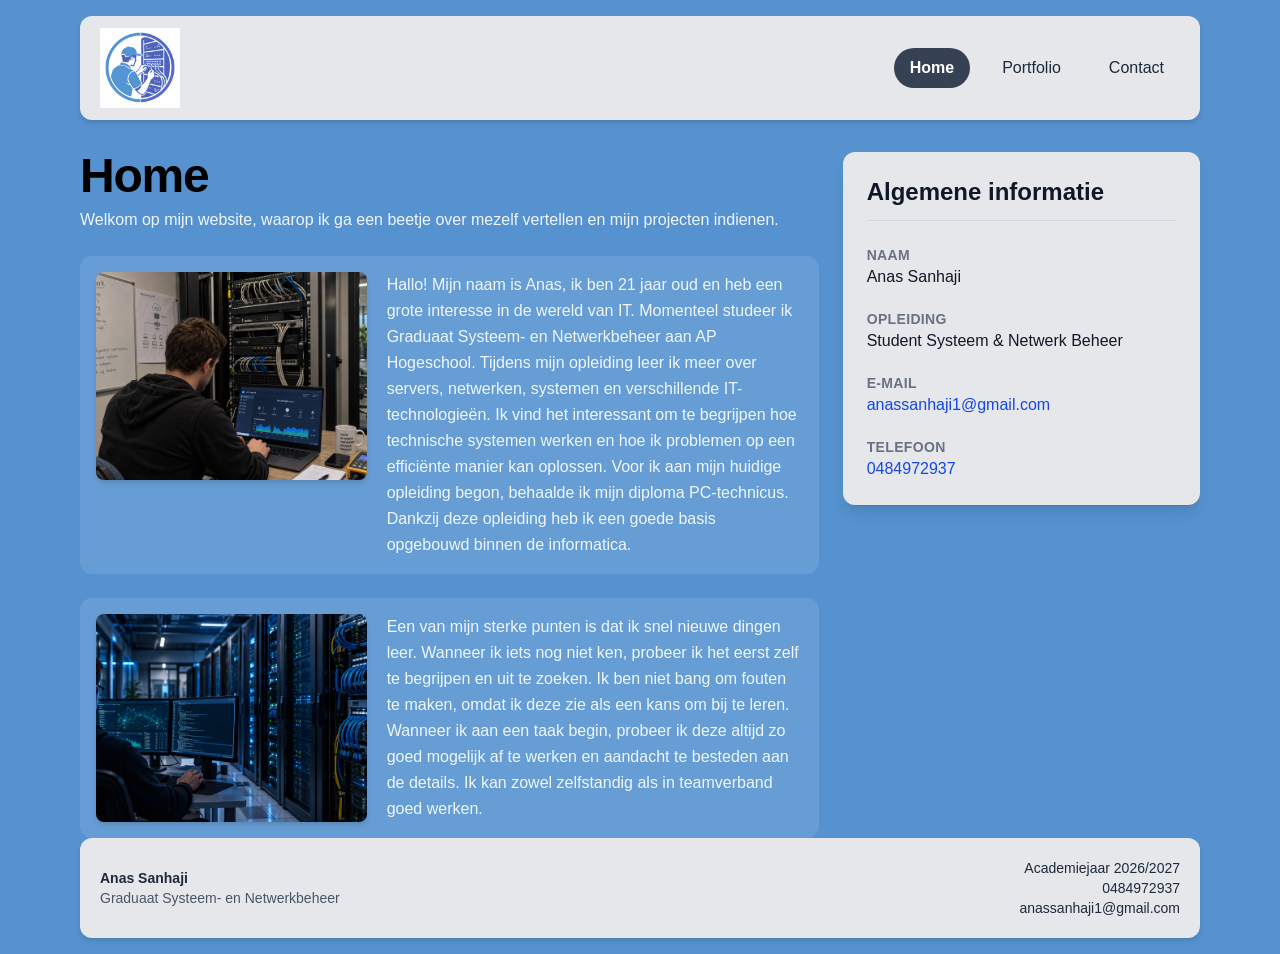
==== index.html @ aac7a491 "git" ====
<!DOCTYPE html>
<html lang="nl-BE">
<head>
    <meta charset="UTF-8">
    <meta name="viewport" content="width=device-width, initial-scale=1.0">
    <link rel="stylesheet" href="css/style.css">
    <link rel="stylesheet" href="css/tailwind.css">
    <title>Home - Anas Sanhaji</title>
    <meta name="description" content="Portfolio van Anas Sanhaji, student systeem- en
    netwerkbeheer aan AP Hogeschool. Bekijk mijn projecten en neem contact op.">
</head>
<body class="flex flex-col max-w-6xl mx-auto p-4 bg-(--kleur-body)">
    <header class="flex flex-wrap items-center justify-between gap-4 rounded-xl bg-gray-200 px-5 py-3 shadow-md">
        <img
            src="assests/images/gpt-image-2_Make_a_logo_of_a_person_working_internet_cables_in_a_server_with_this_colors_559-0 (1).jpg"
            alt="Logo"
            class="h-20 w-20 object-contain"
        >

        <input type="checkbox" id="menu-knop" class="peer sr-only">

        <label
            for="menu-knop"
            class="cursor-pointer rounded-lg border border-gray-300 px-3 py-2 peer-focus-visible:outline-2 md:hidden"
        >
            <svg xmlns="http://www.w3.org/2000/svg" fill="none" viewBox="0 0 24 24" stroke-width="1.5" stroke="currentColor" class="size-6">
                <path stroke-linecap="round" stroke-linejoin="round" d="M3.75 5.25h16.5m-16.5 4.5h16.5m-16.5 4.5h16.5m-16.5 4.5h16.5" />
            </svg>

        </label>

        <nav class="hidden w-full peer-checked:block md:block md:w-auto">
            <ul class="flex flex-col gap-4 md:flex-row md:items-center">
                <li aria-current="page" class="rounded-full bg-(--kleur-li) bg-gray-700 px-4 py-2 font-semibold text-white">
                    <a href="index.html">Home</a>
                </li>
                <li class="rounded-full px-4 py-2 text-gray-800 hover:bg-gray-300">
                    <a href="portfolio.html">Portfolio</a>
                </li>
                <li class="rounded-full px-4 py-2 text-gray-800 hover:bg-gray-300">
                    <a href="contact.html">Contact</a>
                </li>
            </ul>
        </nav>
    </header>
    <div class="grid flex-1 grid-cols-1 gap-6 lg:grid-cols-3 pt-8">
            <main class="space-y-6 lg:col-span-2">

                <div>
                    <h1 class="mb-2 text-4xl font-bold tracking-tight md:text-5xl">
                        Home
                    </h1>

                    <p class="text-blue-50">
                        Welkom op mijn website, waarop ik ga een beetje over mezelf vertellen en mijn projecten indienen.
                    </p>
                </div>


                <!-- Eerste voorstelling -->
                <section class="grid grid-cols-1 gap-5 rounded-xl bg-white/10 p-4 md:grid-cols-5 md:items-start">

                    <img src="assests/images/Designer (2).png"
                         alt="Student werkt aan een serverinstallatie"
                         class="h-52 w-full rounded-lg object-cover shadow-md md:col-span-2">

                    <div class="md:col-span-3">
                        <p class="leading-relaxed text-blue-50">
                            Hallo! Mijn naam is Anas, ik ben 21 jaar oud en heb een grote interesse in de wereld van IT. Momenteel studeer ik Graduaat Systeem- en Netwerkbeheer aan AP Hogeschool.

                            Tijdens mijn opleiding leer ik meer over servers, netwerken, systemen en verschillende IT-technologieën. Ik vind het interessant om te begrijpen hoe technische systemen werken en hoe ik problemen op een efficiënte manier kan oplossen.

                            Voor ik aan mijn huidige opleiding begon, behaalde ik mijn diploma PC-technicus. Dankzij deze opleiding heb ik een goede basis opgebouwd binnen de informatica.
                        </p>
                    </div>

                </section>

                <section class="grid grid-cols-1 gap-5 rounded-xl bg-white/10 p-4 md:grid-cols-5 md:items-start">

                    <img src="assests/images/Designer (3).png"
                         alt="Serverruimte met netwerkapparatuur"
                         class="h-52 w-full rounded-lg object-cover shadow-md md:col-span-2">

                    <div class="md:col-span-3">
                        <p class="leading-relaxed text-blue-50">
                            Een van mijn sterke punten is dat ik snel nieuwe dingen leer. Wanneer ik iets nog niet ken, probeer ik het eerst zelf te begrijpen en uit te zoeken.

                            Ik ben niet bang om fouten te maken, omdat ik deze zie als een kans om bij te leren. Wanneer ik aan een taak begin, probeer ik deze altijd zo goed mogelijk af te werken en aandacht te besteden aan de details.

                            Ik kan zowel zelfstandig als in teamverband goed werken.
                        </p>
                    </div>

                </section>

            </main>

            <aside class="h-fit rounded-xl bg-gray-200 p-6 text-gray-900 shadow-lg lg:sticky lg:top-6">

                <h2 class="mb-6 border-b border-gray-300 pb-3 text-2xl font-bold">
                    Algemene informatie
                </h2>

                <div class="space-y-5">

                    <div>
                        <p class="text-sm font-semibold uppercase tracking-wide text-gray-500">
                            Naam
                        </p>
                        <p class="font-medium">Anas Sanhaji</p>
                    </div>

                    <div>
                        <p class="text-sm font-semibold uppercase tracking-wide text-gray-500">
                            Opleiding
                        </p>
                        <p class="font-medium">Student Systeem & Netwerk Beheer</p>
                    </div>

                    <div>
                        <p class="text-sm font-semibold uppercase tracking-wide text-gray-500">
                            E-mail
                        </p>
                        <a href="mailto:anassanhaji1@gmail.com"
                           class="font-medium text-blue-700 hover:underline">
                            anassanhaji1@gmail.com
                        </a>
                    </div>

                    <div>
                        <p class="text-sm font-semibold uppercase tracking-wide text-gray-500">
                            Telefoon
                        </p>
                        <a href="tel:0484972937"
                           class="font-medium text-blue-700 hover:underline">
                            0484972937
                        </a>
                    </div>

                </div>

            </aside>

        </div>

        <footer class="mt-auto rounded-xl bg-gray-200 p-5 text-gray-800 shadow-md">

            <div class="flex flex-col justify-between gap-4 text-sm md:flex-row md:items-center">

                <div>
                    <p class="font-bold">Anas Sanhaji</p>
                    <p class="text-gray-600">Graduaat Systeem- en Netwerkbeheer</p>
                </div>

                <div class="md:text-right">
                    <p>Academiejaar 2026/2027</p>
                    <p>0484972937</p>
                    <p>anassanhaji1@gmail.com</p>
                </div>

            </div>

        </footer>

</body>
</html>
---- css/style.css ----
:root {
    --kleur-body: #556BCF;
    --kleur-body: #5592CF;
    --font-kop: "Poppins", sans-serif;
}
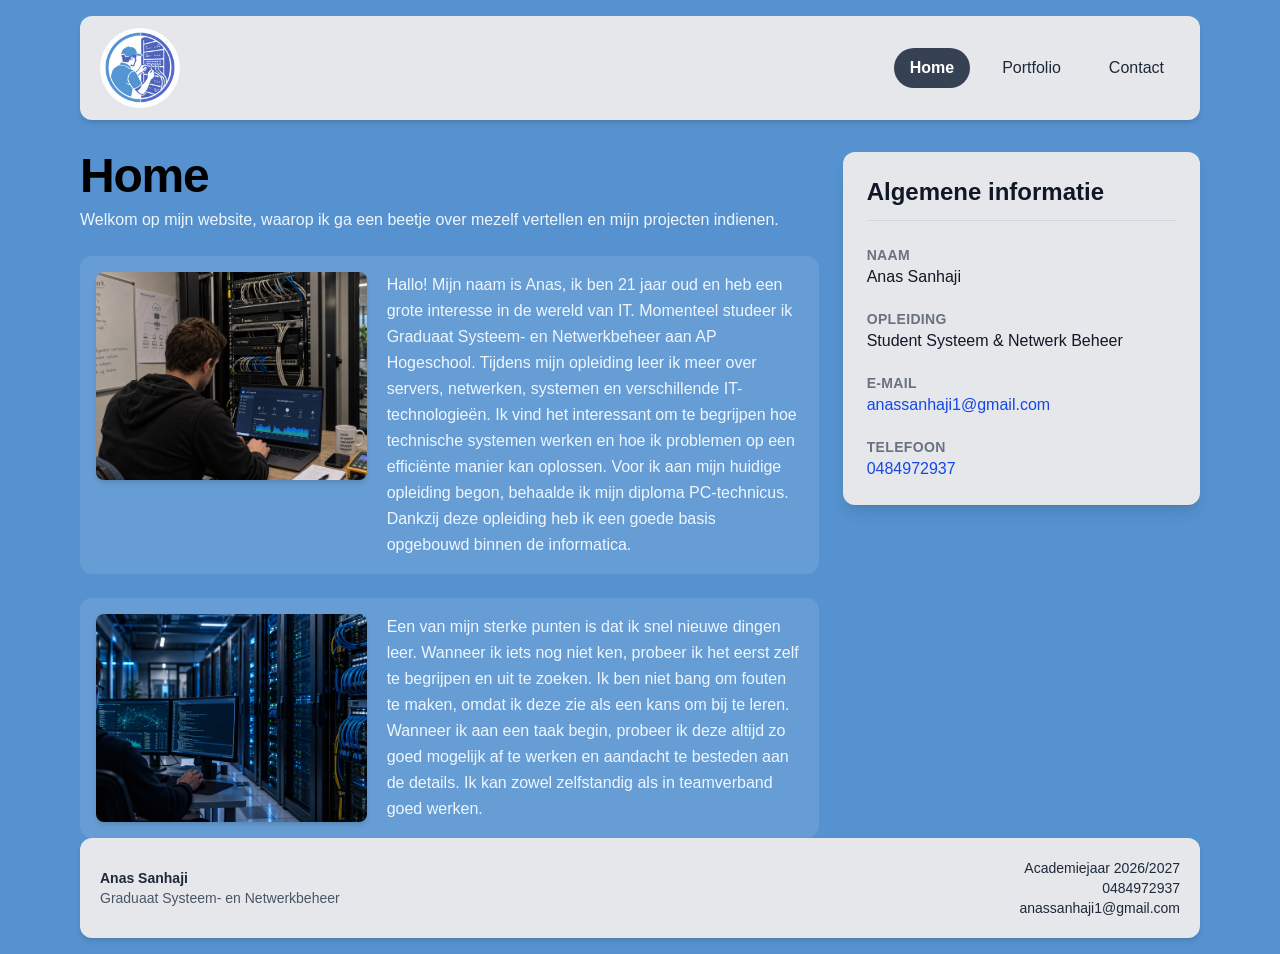
==== commit 9f2f4e17: "changes" ====
--- a/index.html
+++ b/index.html
@@ -14,7 +14,7 @@
         <img
             src="assests/images/gpt-image-2_Make_a_logo_of_a_person_working_internet_cables_in_a_server_with_this_colors_559-0 (1).jpg"
             alt="Logo"
-            class="h-20 w-20 object-contain"
+            class="h-20 w-20 object-contain rounded-full"
         >
 
         <input type="checkbox" id="menu-knop" class="peer sr-only">
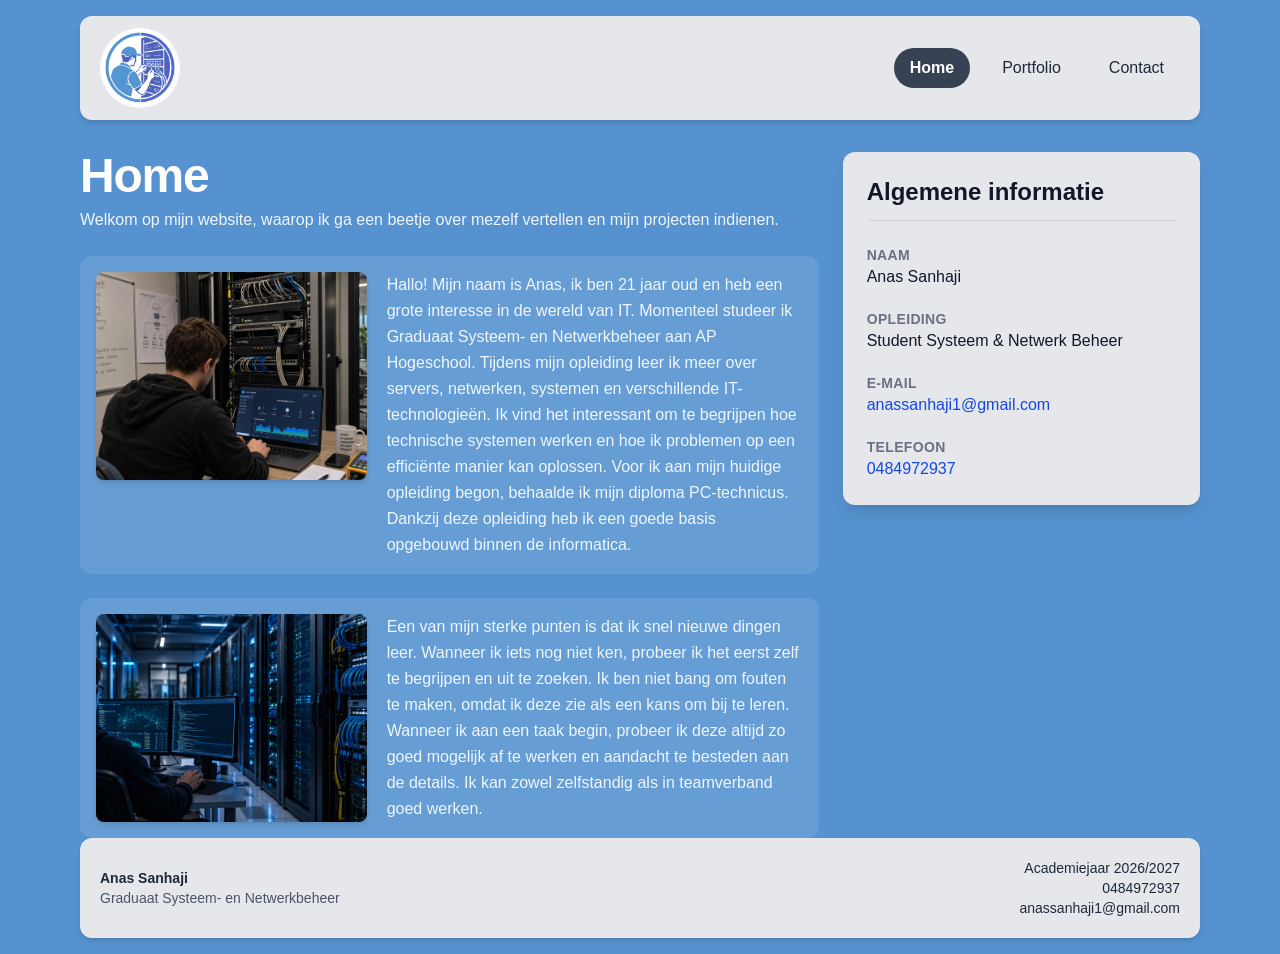
==== commit a603cb2f: "text-white" ====
--- a/index.html
+++ b/index.html
@@ -9,7 +9,7 @@
     <meta name="description" content="Portfolio van Anas Sanhaji, student systeem- en
     netwerkbeheer aan AP Hogeschool. Bekijk mijn projecten en neem contact op.">
 </head>
-<body class="flex flex-col max-w-6xl mx-auto p-4 bg-(--kleur-body)">
+<body class="min-h-screen flex flex-col max-w-6xl mx-auto p-4 bg-(--kleur-body)">
     <header class="flex flex-wrap items-center justify-between gap-4 rounded-xl bg-gray-200 px-5 py-3 shadow-md">
         <img
             src="assests/images/gpt-image-2_Make_a_logo_of_a_person_working_internet_cables_in_a_server_with_this_colors_559-0 (1).jpg"
@@ -47,7 +47,7 @@
             <main class="space-y-6 lg:col-span-2">
 
                 <div>
-                    <h1 class="mb-2 text-4xl font-bold tracking-tight md:text-5xl">
+                    <h1 class="mb-2 text-4xl text-white font-bold tracking-tight md:text-5xl">
                         Home
                     </h1>
 
